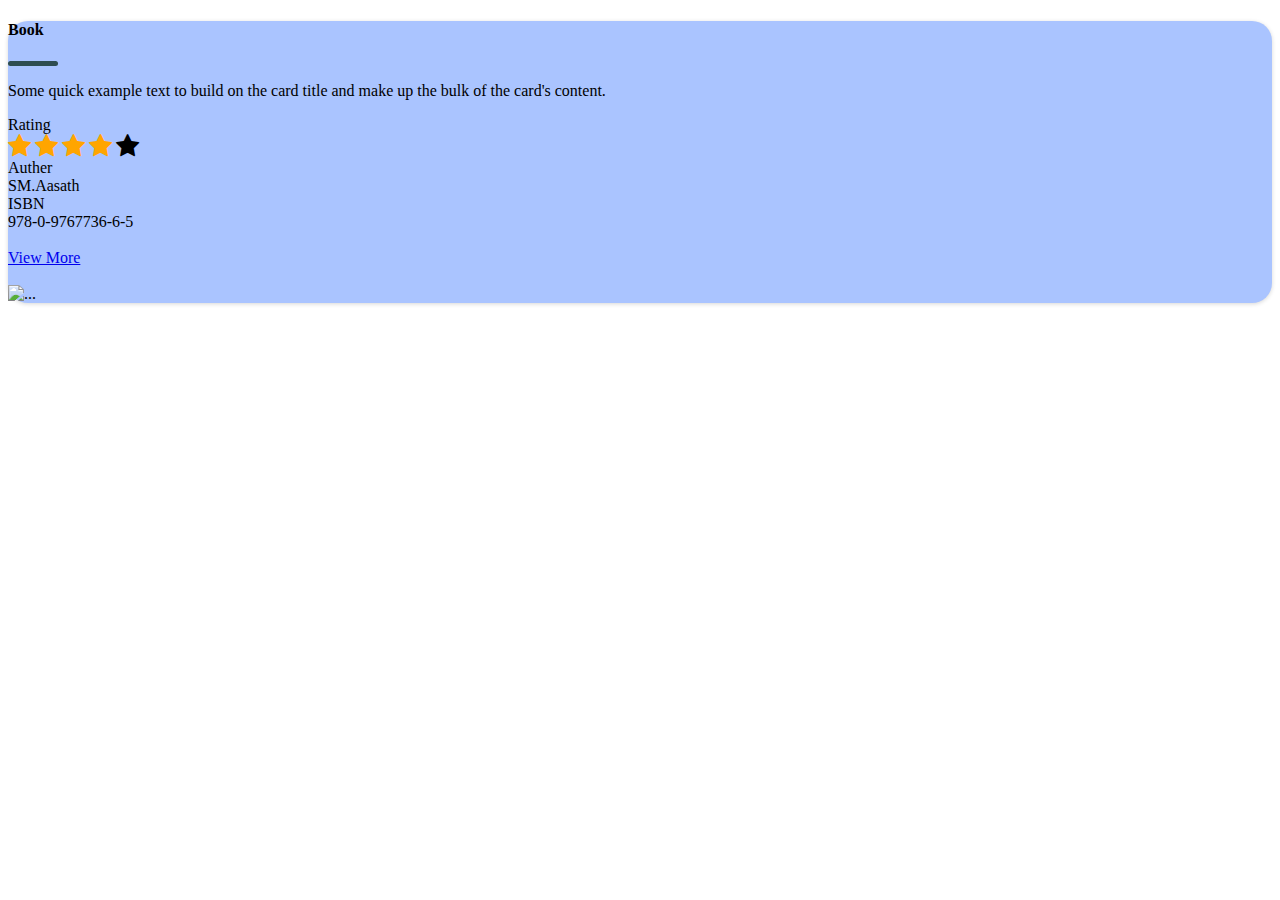
==== web/category/card.html @ 9514e65d "card done" ====
<!DOCTYPE html>
<!-- Coding by CodingNepal || www.codingnepalweb.com -->
<html lang="en">

    <head>
        <title>card</title>
        <meta charset="UTF-8" />
        <meta http-equiv="X-UA-Compatible" content="IE=edge" />
        <meta name="viewport" content="width=device-width, initial-scale=1.0" />
        <link rel="stylesheet" href="css/cardStyle.css" />
        <link href="https://cdn.jsdelivr.net/npm/bootstrap@5.3.1/dist/css/bootstrap.min.css" rel="stylesheet"
              integrity="sha384-4bw+/aepP/YC94hEpVNVgiZdgIC5+VKNBQNGCHeKRQN+PtmoHDEXuppvnDJzQIu9" crossorigin="anonymous">
        <script src="https://cdn.jsdelivr.net/npm/bootstrap@5.3.1/dist/js/bootstrap.bundle.min.js"
                integrity="sha384-HwwvtgBNo3bZJJLYd8oVXjrBZt8cqVSpeBNS5n7C8IVInixGAoxmnlMuBnhbgrkm"
        crossorigin="anonymous"></script>
        <link rel="stylesheet" href="https://cdnjs.cloudflare.com/ajax/libs/font-awesome/4.7.0/css/font-awesome.min.css">
    </head>

    <body>
        <div class="container p-0">
            <div class="row justify-content-center">

                <!--card start  -->
                <div class="col-lg-5 m-3 cardstyle" >
                    <div class="row">
                        <div class="col-8">
                            <div class="card-body">
                                <!-- Title -->
                                <h4 class="card-title mt-4">Book</h4>
                                <!-- Title -->

                                <!-- bar -->
                                <div class="postcard__bar"></div>
                                <!-- bar -->

                                <!-- Description -->
                                <p class="card-text">Some quick example text to build on the card title and make up the bulk of the card's content.</p>
                                <!-- Description -->

                                <!-- Rating -->
                                <div class="row m-1 mt-2">
                                    <div class="col-3">
                                        <span class="h7">Rating</span>
                                    </div>
                                    <div class="col-9">
                                        <span class="fa fa-star checked fall"></span>
                                        <span class="fa fa-star checked fall"></span>
                                        <span class="fa fa-star checked fall"></span>
                                        <span class="fa fa-star checked fall"></span>
                                        <span class="fa fa-star fall"></span>
                                    </div>
                                </div>
                                <!-- Rating -->

                                <!-- Author -->
                                <div class="row m-1">
                                    <div class="col-3">
                                        <span class="h7">Auther</span>
                                    </div>
                                    <div class="col-9">
                                        <span class="p">SM.Aasath</span>
                                    </div>
                                </div>
                                <!-- Author -->

                                <!-- ISBN -->
                                <div class="row m-1">
                                    <div class="col-3">
                                        <span class="h7">ISBN</span>
                                    </div>
                                    <div class="col-9">
                                        <span class="p">978-0-9767736-6-5</span>
                                    </div>
                                </div>
                                <br>
                                <!-- ISBN -->

                                <!-- Button -->
                                <a href="#" class="btn btn-dark">View More</a>
                                <!-- Button -->


                            </div>
                            <br>
                        </div>

                        <!-- Image -->
                        <div class="col-4 text-end image-container p-0">
                            <img src="book1.jpg" class="enlarge-on-hover" alt="...">
                        </div>
                        <!-- Image -->


                    </div>
                </div>
                <!--card End  -->
            </div>
        </div>

    </body>

</html>
---- web/category/css/cardStyle.css ----
.cardstyle{
 background-color: #AAC4FF !important;
 border-radius: 20px;
 box-shadow: rgba(0, 0, 0, 0.16) 0px 1px 4px !important;
 

}

.image-container{
   /* Set the desired height of the container */
  overflow: hidden; /* This ensures that any overflow is hidden */
  border-radius: 0px 20px 20px 0px;
}




.postcard__bar {
  width: 50px;
  height: 5px;
  margin: 10px 0;
  border-radius: 5px;
  background-color: #2e4d50;
  transition: width 0.2s ease;
}



.cardstyle:hover .postcard__bar {
  width: 200px;
}




.image-container img {
  width: 100%; /* Make the image take up the full width of its container */
  height: 100%; /* Make the image take up the full height of its container */
  object-fit: cover; /* This property scales the image to completely cover the container while preserving its aspect ratio */
  transition: transform 0.3s ease; /* Add a smooth transition effect on hover */
}
.cardstyle:hover .image-container img.enlarge-on-hover{

  transform: scale(1.1); /* Scale the image up to 1.2 times on hover */
}

.fall {
  font-size: 25px !important;
}

.checked {
  color: orange;
}
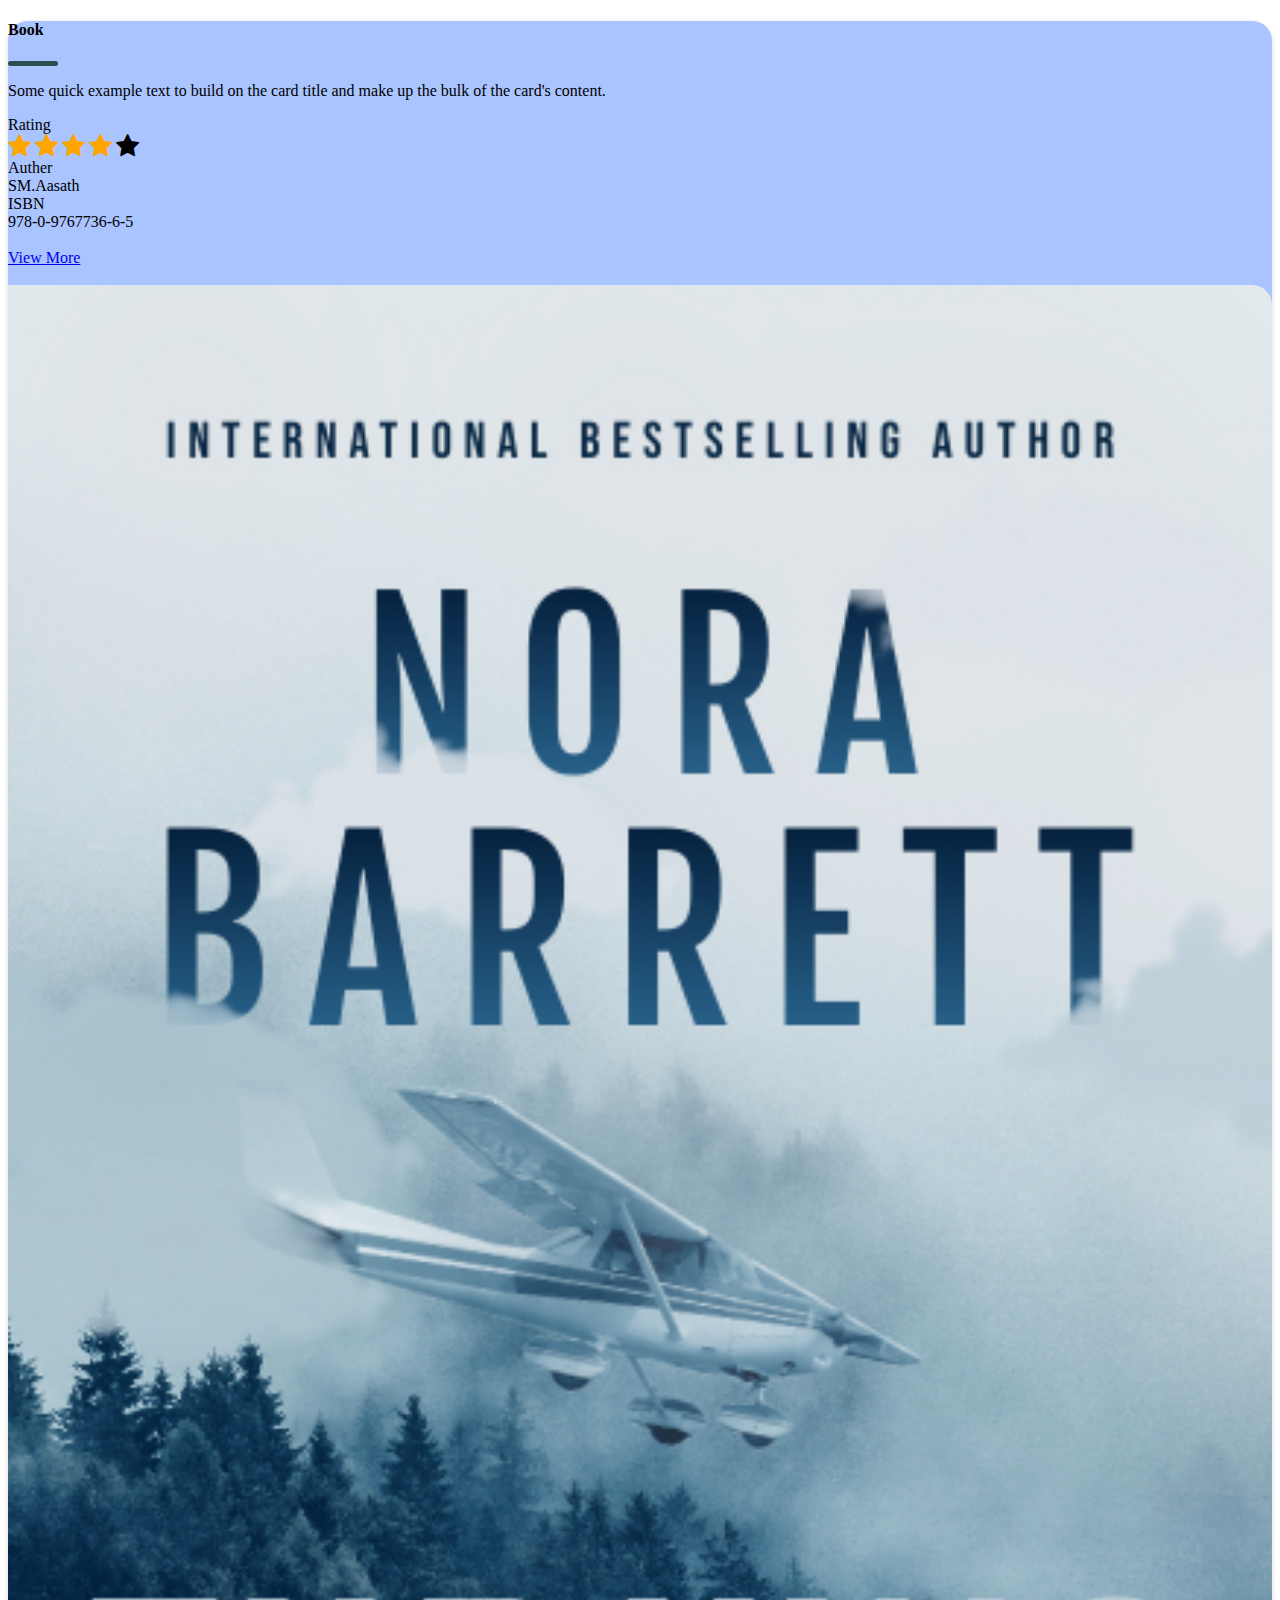
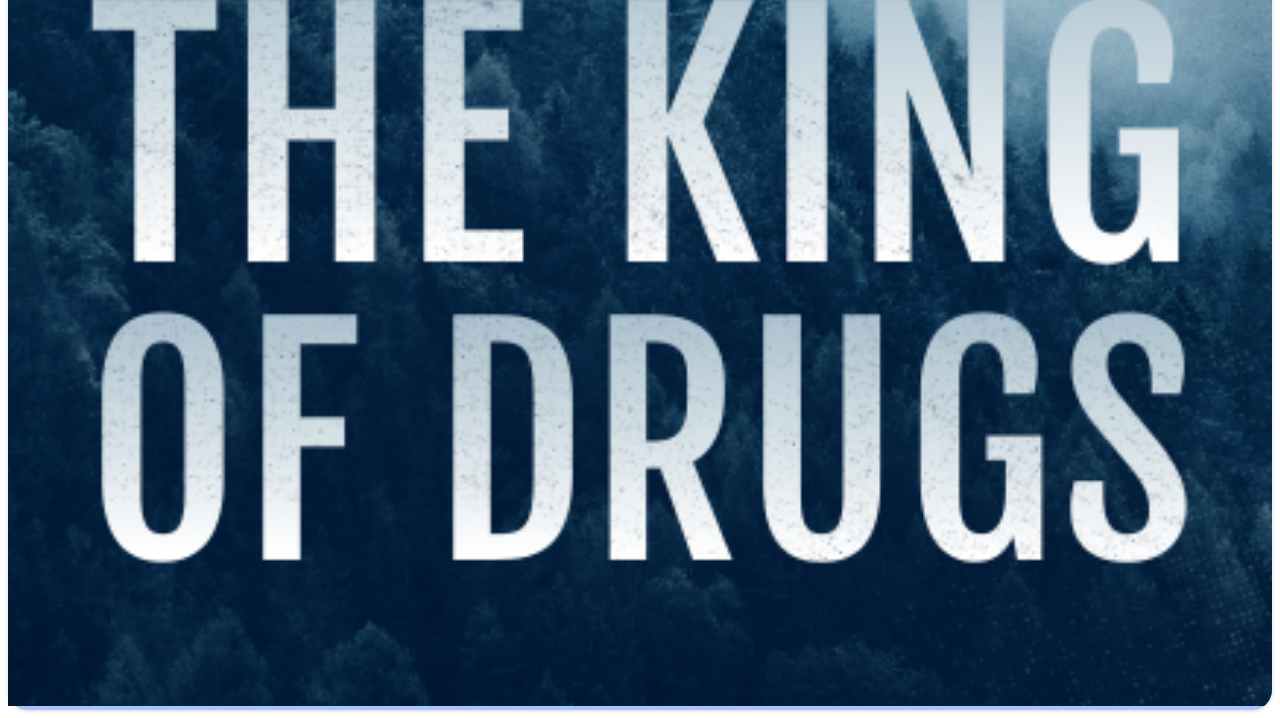
==== commit 8a26f108: "card img" ====
--- a/web/category/card.html
+++ b/web/category/card.html
@@ -86,7 +86,7 @@
 
                         <!-- Image -->
                         <div class="col-4 text-end image-container p-0">
-                            <img src="book1.jpg" class="enlarge-on-hover" alt="...">
+                            <img src="imgs/book1.jpg" class="enlarge-on-hover" alt="...">
                         </div>
                         <!-- Image -->
 
